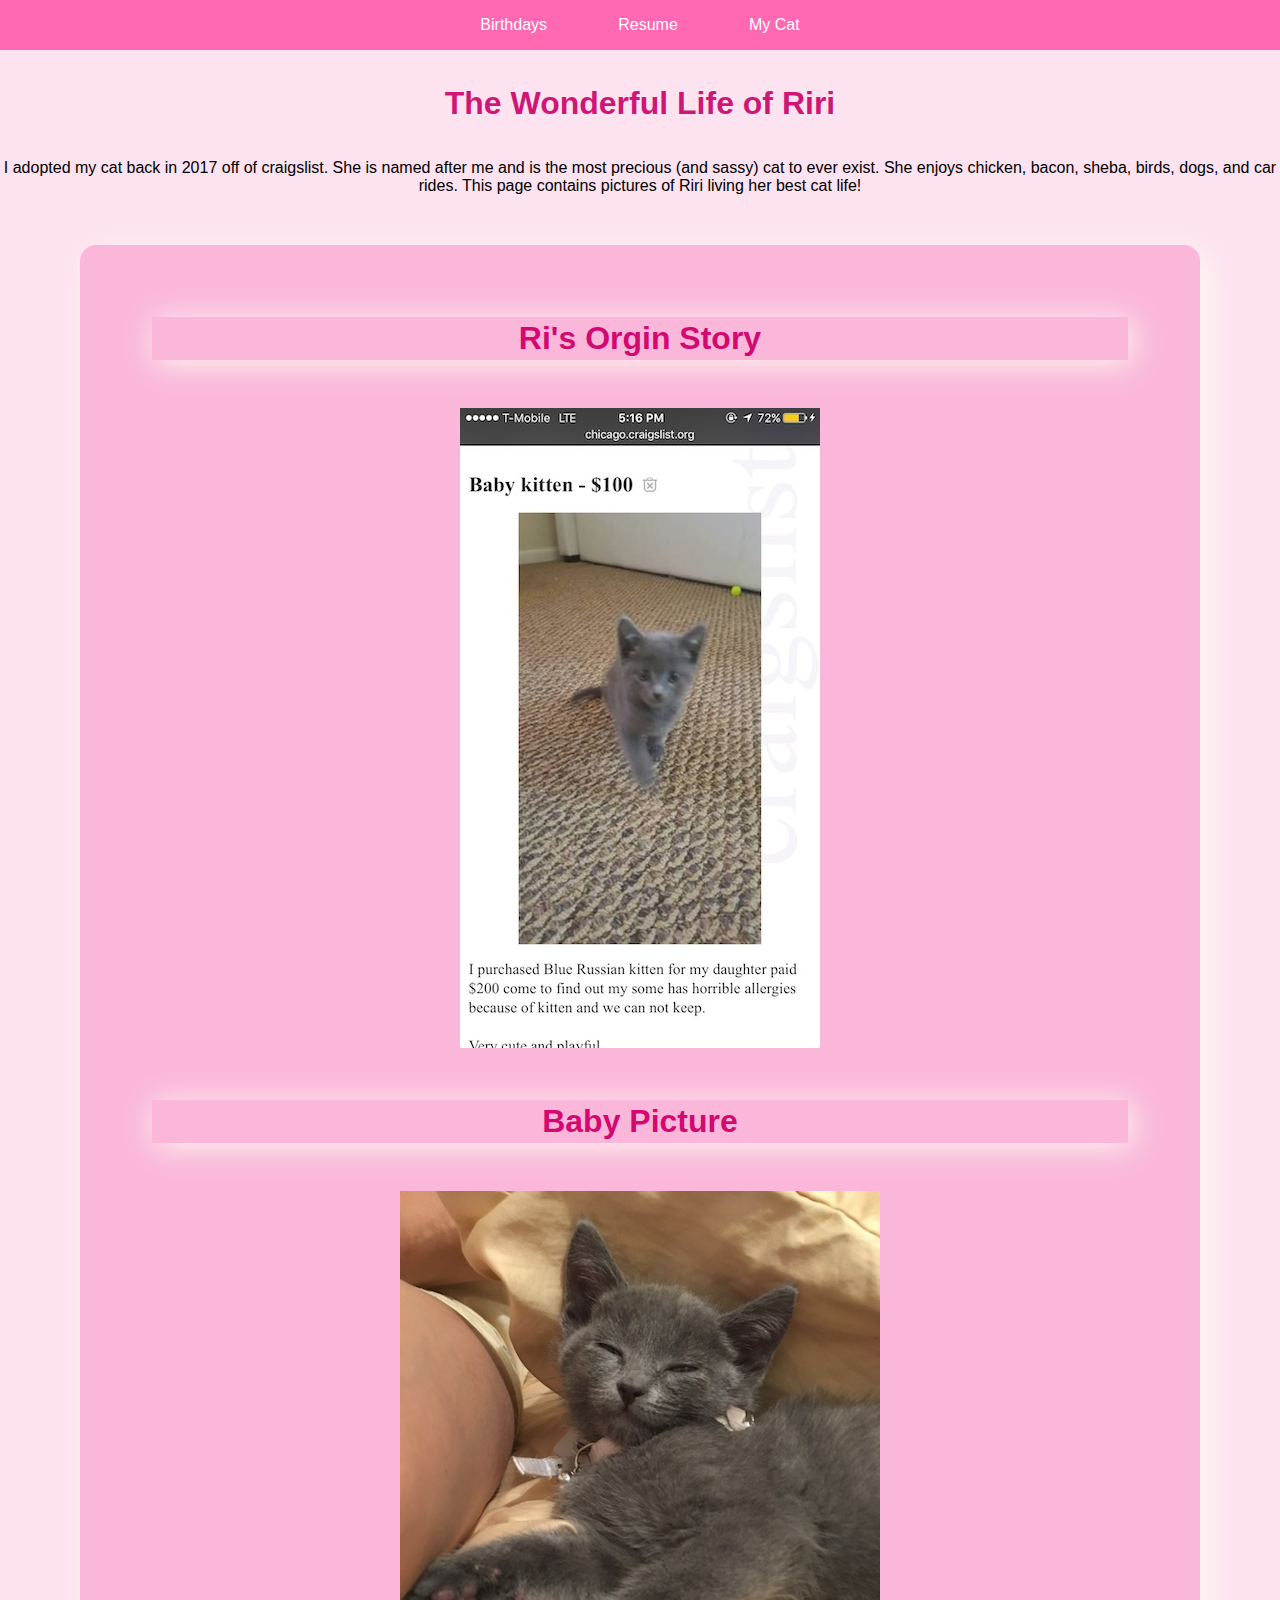
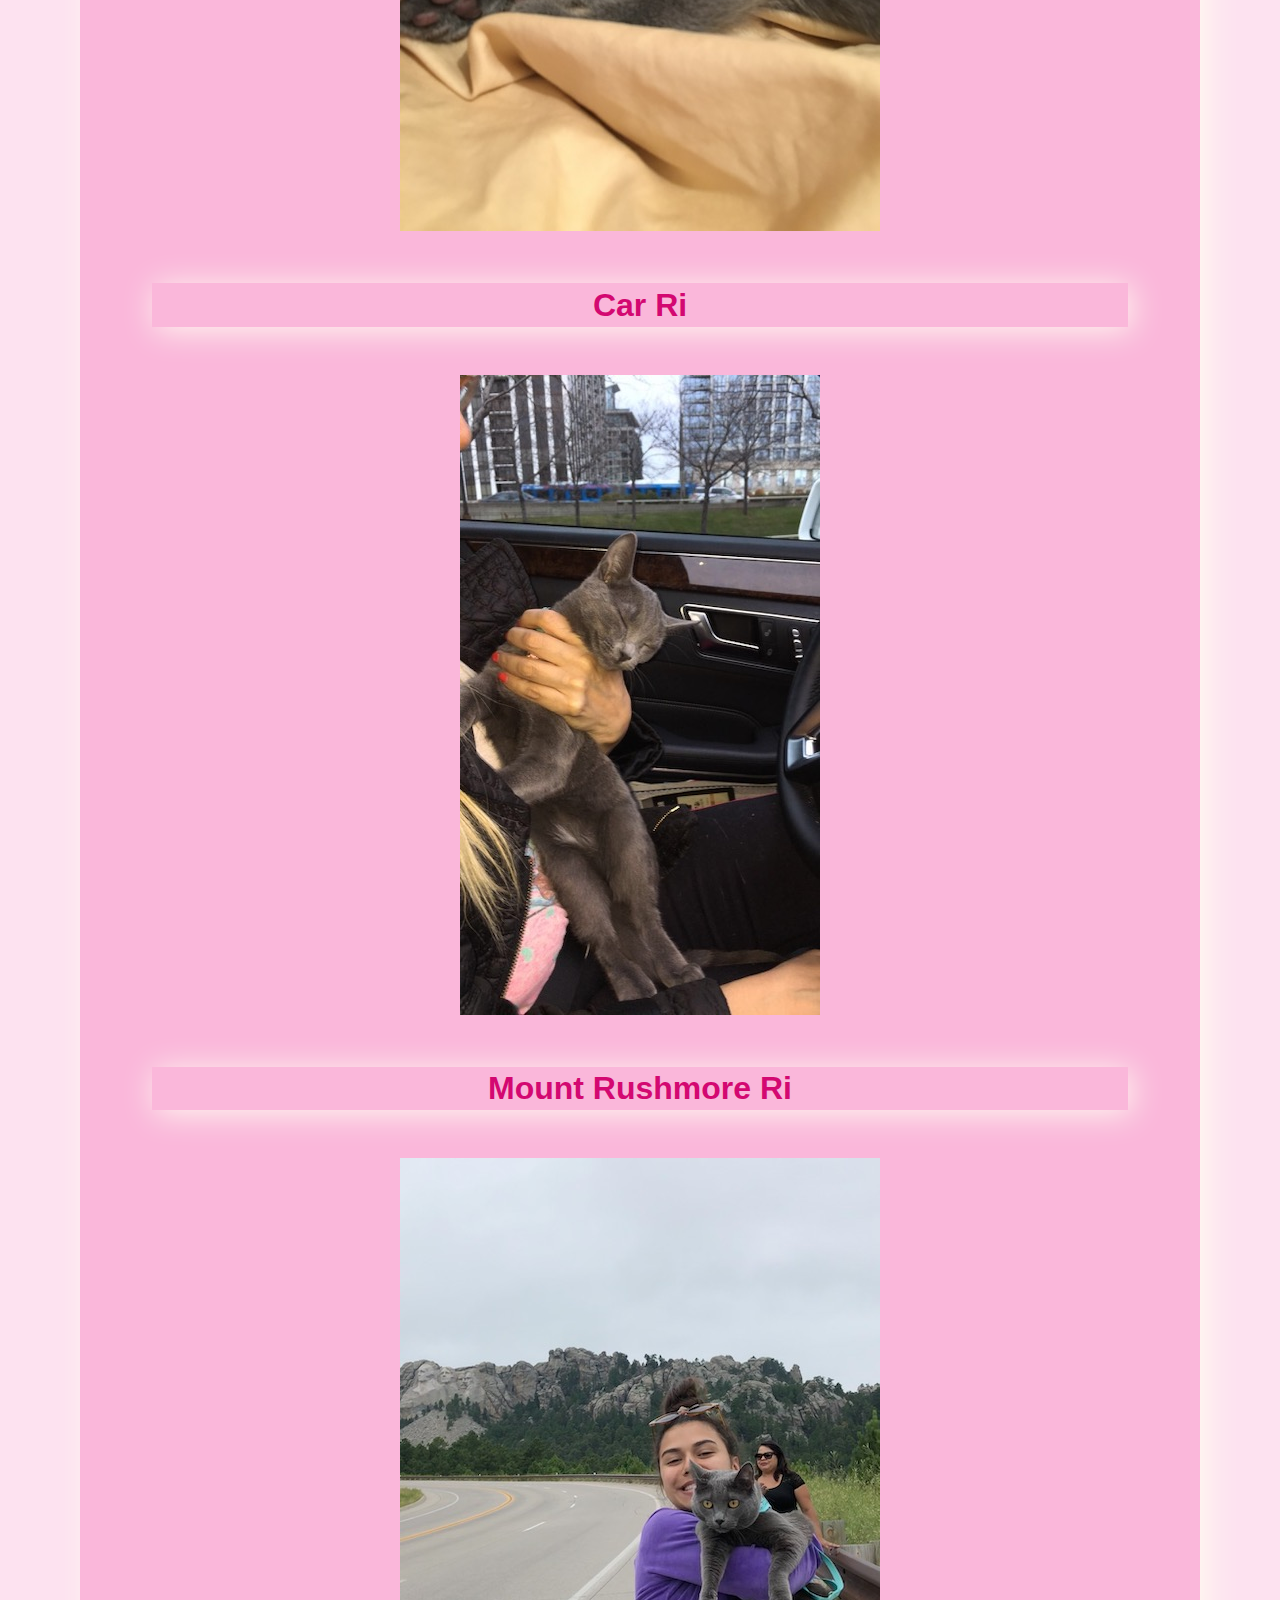
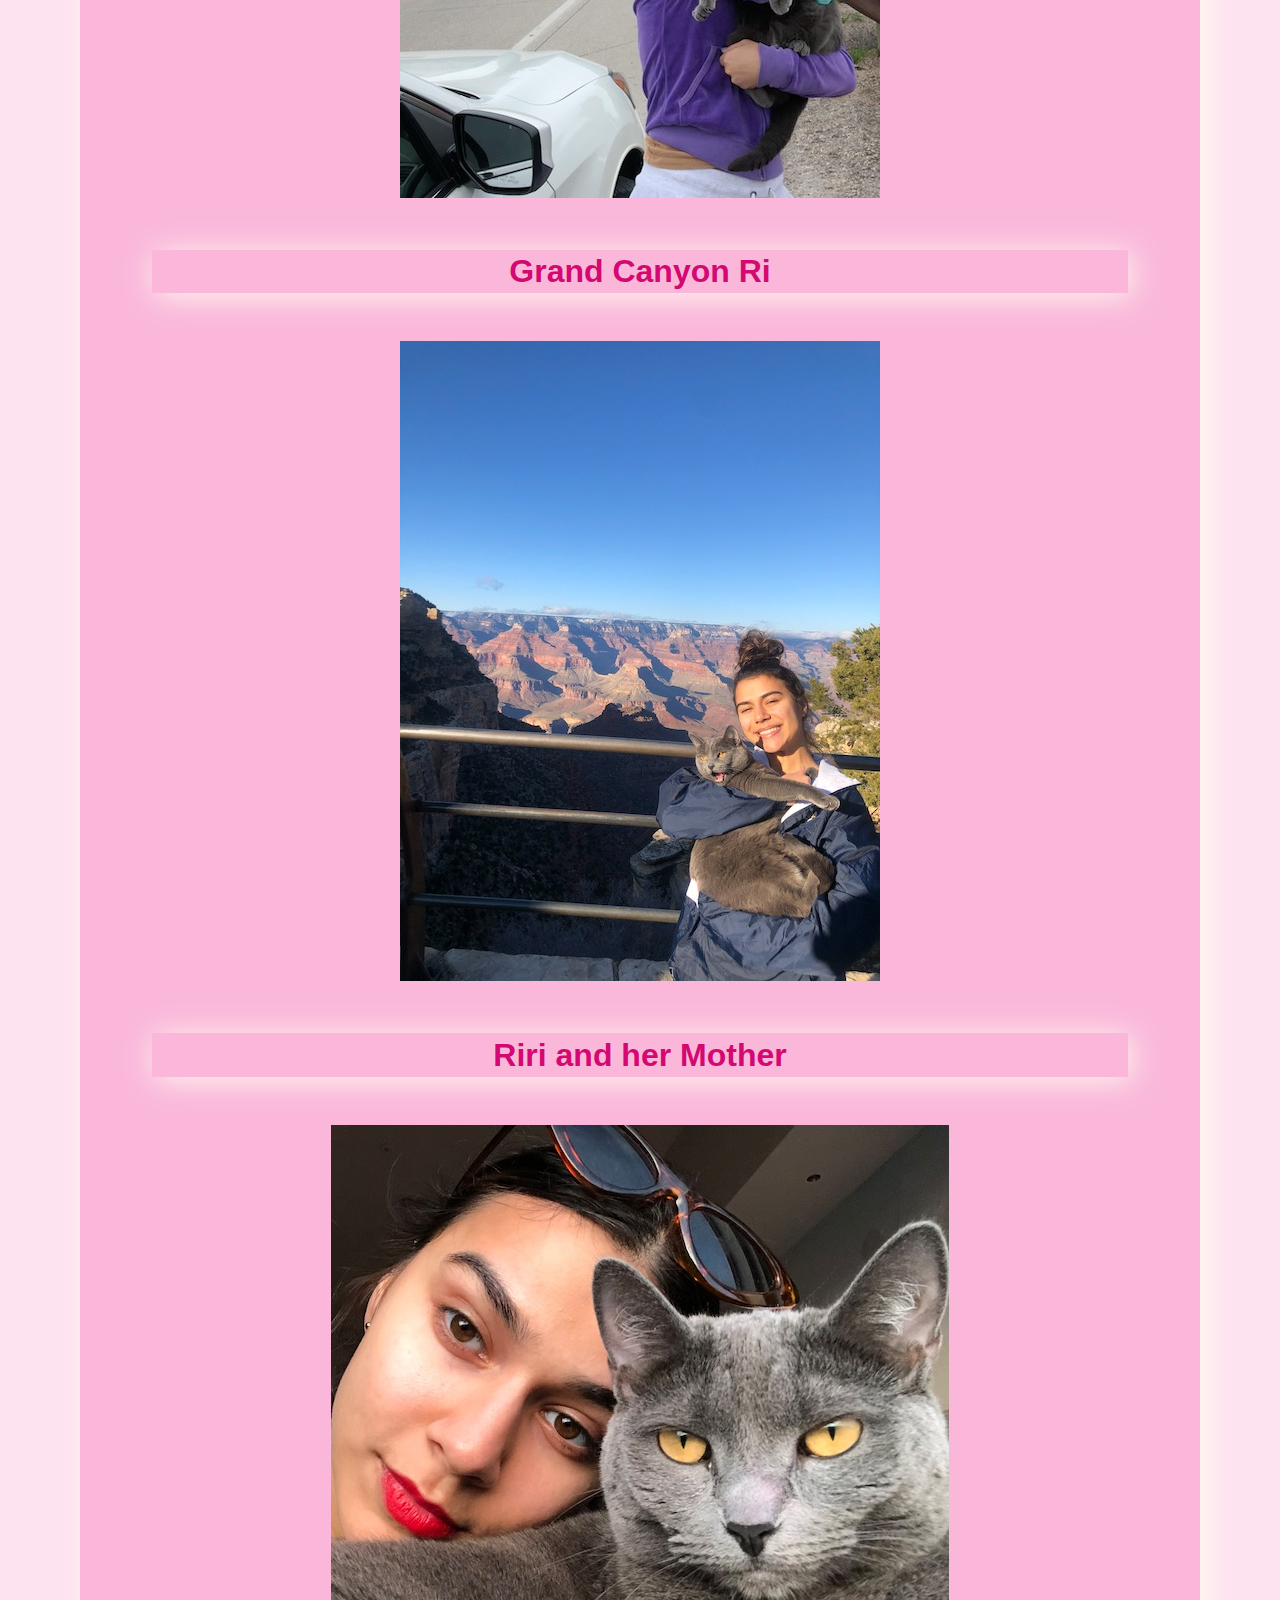
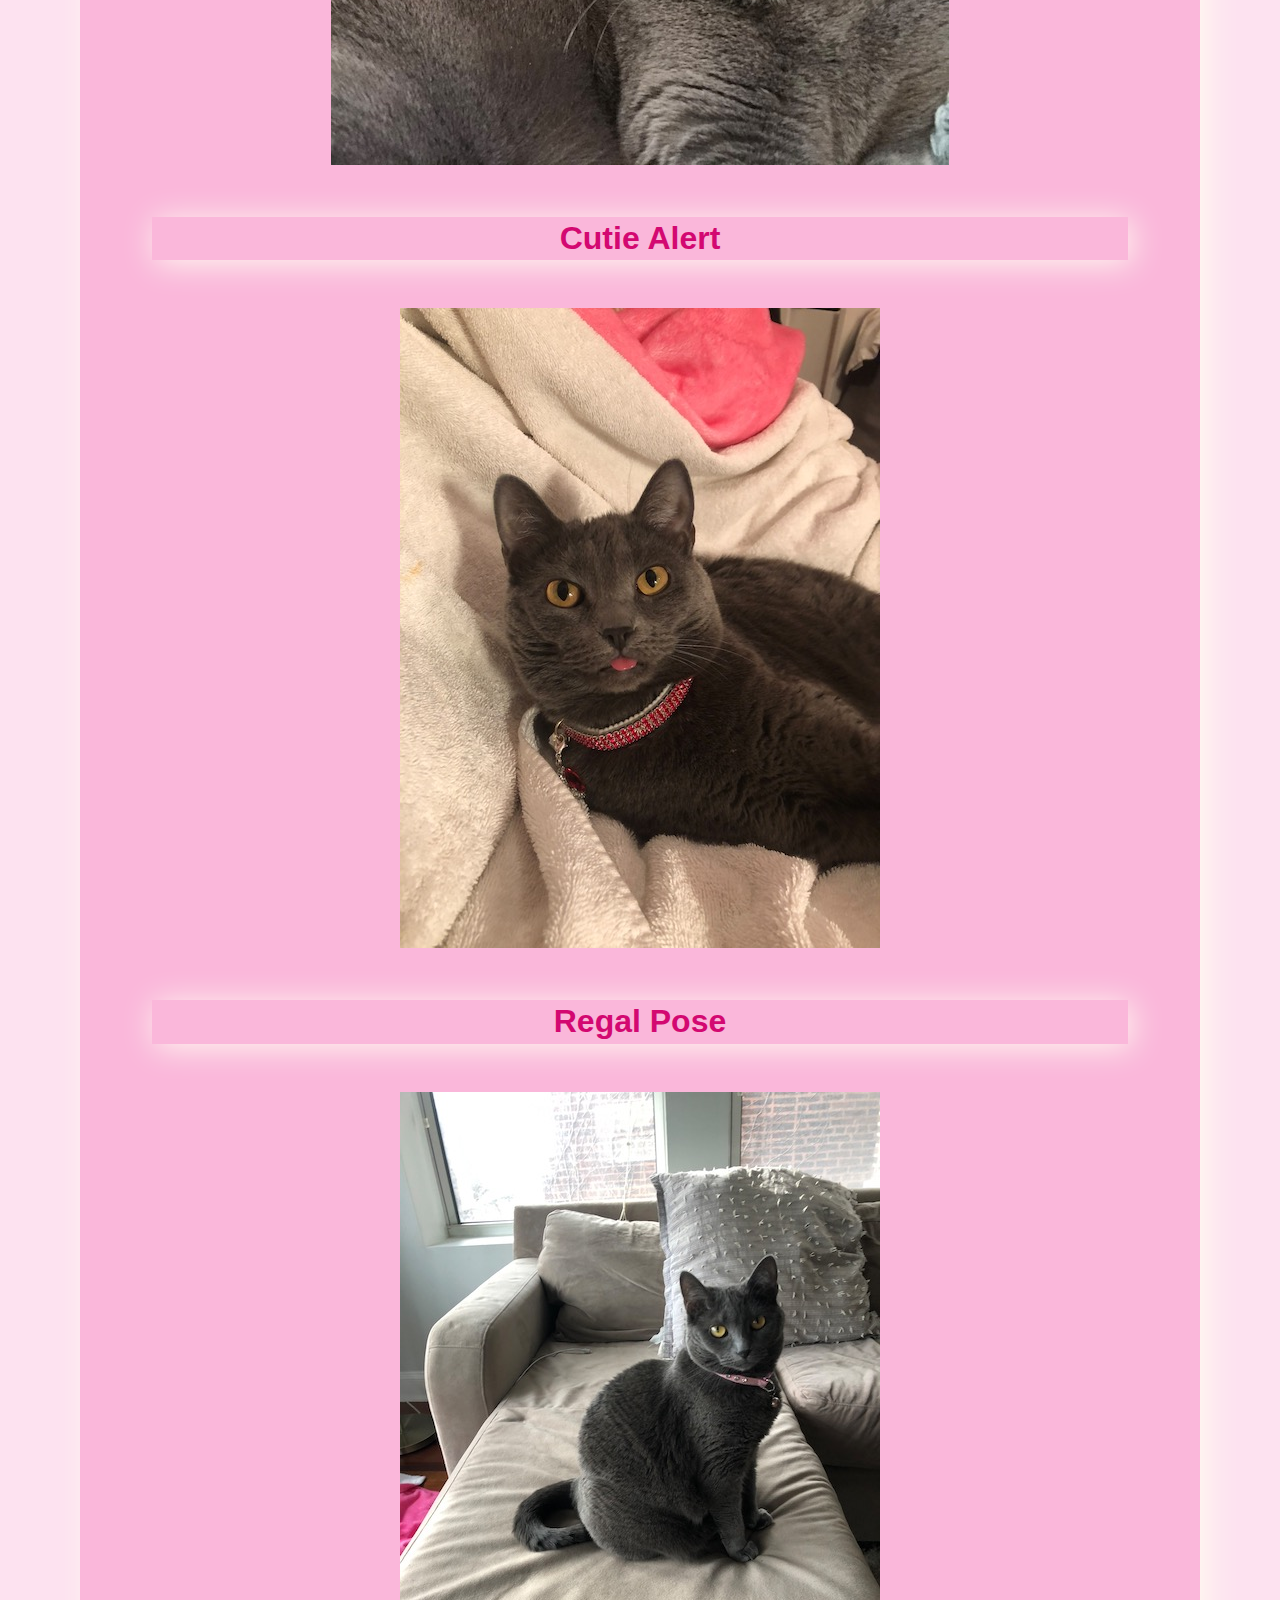
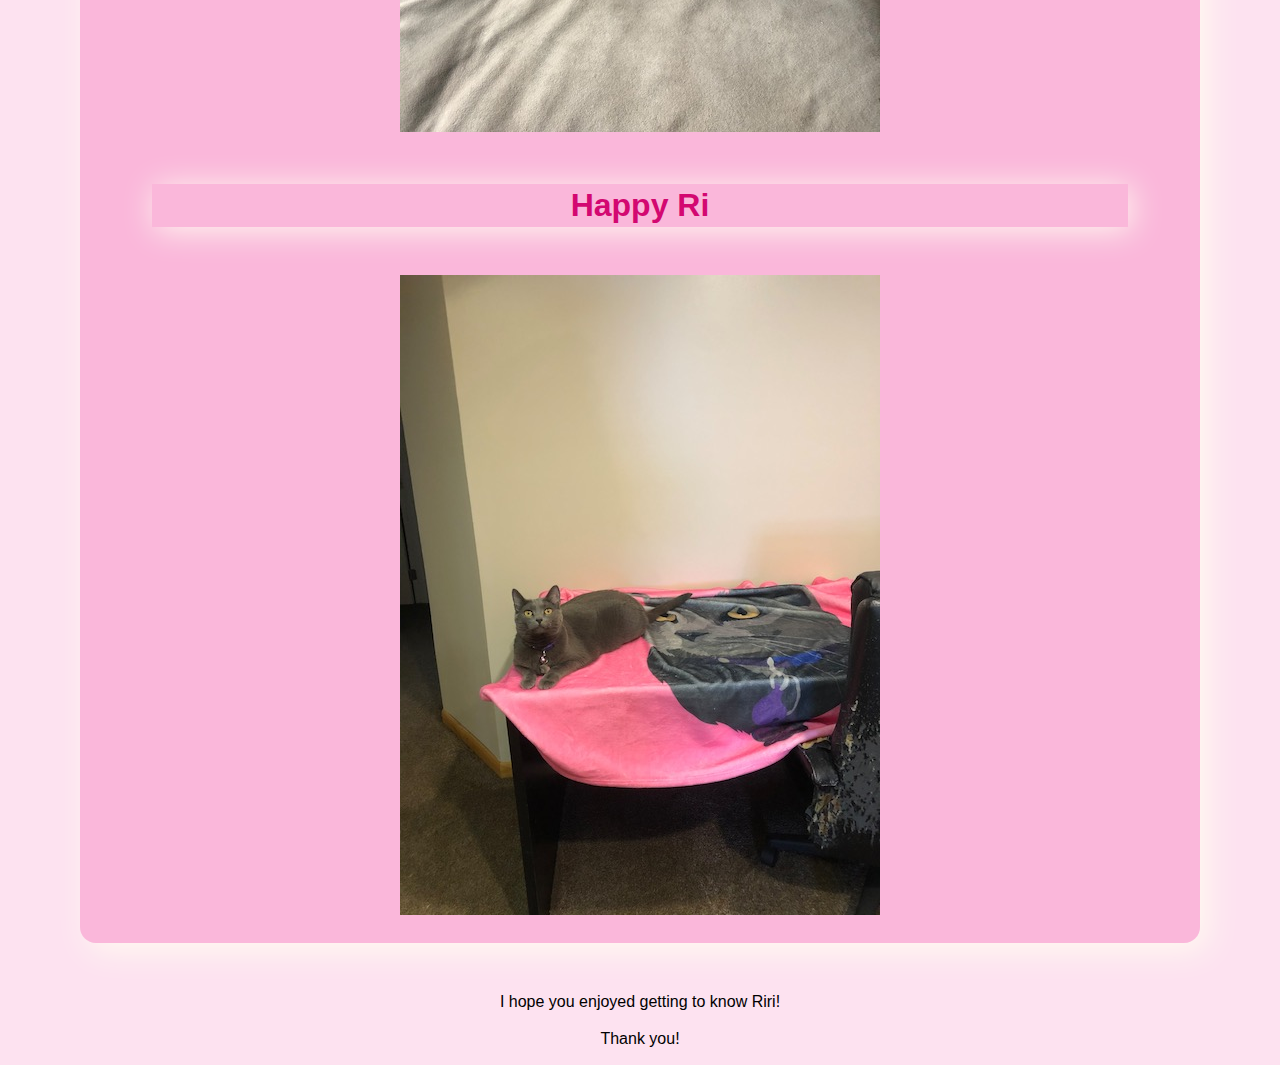
==== cat.html @ 6a203992 "adding map and css" ====
<!DOCTYPE html>
<html lang="en">

<head>
  <meta charset="utf-8">
  <title>Rita Sanabria: Project 2</title>
  <link rel="stylesheet" href="css/reset.css">
  <link rel="stylesheet" href="css/style.css">
</head>
  
<body class="cat-body">
  <header>
    <nav>
      <ul>
        <li><a href="index.html">Birthdays</a></li>
        <li><a href="resume.html">Resume</a></li>
        <li><a href="cat.html">My Cat</a></li>
      </ul>
    </nav>
  </header>
  <main>
  <h1>The Wonderful Life of Riri</h1>
  <p>I adopted my cat back in 2017 off of craigslist. She is named after me and is the most precious (and sassy) cat to ever exist. She enjoys chicken, bacon, sheba, birds, dogs, and car rides. This page contains pictures of Riri living her best cat life!</p>
    <section id="pictures_cat">
      <h2 class="cat-pics">Ri's Orgin Story</h2>
      <img src="images/craigslist.jpeg" alt="My cats craigslist ad: grey kitten">
      <h2 class="cat-pics">Baby Picture</h2>
      <img src="images/babycat.jpeg" alt="Grey kitten">
      <h2 class="cat-pics">Car Ri</h2>
      <img src="images/carcat.jpeg" alt="Grey kitten being held in a car">
      <h2 class="cat-pics">Mount Rushmore Ri</h2>
      <img src="images/mountrush.jpeg" alt="Grey cat being held,  posing in front of Mount Rushmore">
      <h2 class="cat-pics">Grand Canyon Ri</h2>
      <img src="images/grandcan.jpeg" alt="Grey cat being held, posing in front of the Grand Canyon">
      <h2 class="cat-pics">Riri and her Mother</h2>
      <img src="images/redlip.jpeg" alt="Selfie of grey cat and owner">
      <h2 class="cat-pics">Cutie Alert</h2>
      <img src="images/tongue.jpeg" alt="Grey cat with tongue   out">
      <h2 class="cat-pics">Regal Pose</h2>
      <img src="images/pose.jpeg" alt="Grey cat sitting on a couch looking at camera posing">
      <h2 class="cat-pics">Happy Ri</h2>
      <img src="images/twin.jpeg" alt="Grey cat sitting on a blanket that has the cats facec on it">
    </section>
    <footer class="cat-footer">
      <p>I hope you enjoyed getting to know Riri!</p>
      <p>Thank you!</p>
    </footer>
  </main>
  </body>
  
</html>
---- css/style.css ----
h1, h2, h3 {
	font-family:  Lato, Arvo, sans-serif;
  margin-bottom: 1em;
  padding: 0.1em;
  color: rgba(203, 1, 106, 0.92);
}
p {
	font-family:  Lato, Arvo, sans-serif;
  margin-bottom: 1em;
  padding: 0.1em;
  color: black;
}
li {
	font-family:  Lato, Arvo, sans-serif;
  margin-bottom: 1em;
  padding: 0.1em;
  color: black;
}
.birthday-body h1 {
	font-size: 2.5em;
	color: rgba(255, 4, 134, 0.92);
}
.resume-body h1 {
	font-size: 2.5em;
 	color: black;
 }
.cat-body h2 {
  font-size: 2em;
  color: rgba(211, 8, 113, 1) ;
}
.map-body {

  font-size: 2.5em;
  color: black;

  width: 850px;
  height: 600px;
  background-color: hotpink;
  margin:0 auto;
  overflow: hidden;
}
  #wrapper {
  width: 850px;
  height: 600px;
  background-color: hotpink;
  margin:0 auto;
  overflow: hidden;
  }
  #canvas {

  width: 700px;
  height: 500px;
  background-color: lightblue;
  margin:30 auto;
}

 {

   
}
h3 {
  font-size: 3em;
}
li {
		color: black;
    text-align: left;
}
.header-resume {
	padding: 1em;
  background-color: rgba(249, 172, 212, 0.8);
  border-radius: 1em;
  font-size: 2em;
}
.h2-resume {
	color: black;
	font-size: 1.7em;
}
/* NAV css*/
nav {
	text-align: center;
}
nav{
	background-color: hotpink;
	margin-bottom: 2em;
}
nav ul{
	list-style-type: none;
	margin: 0;
	padding: 0;
}
nav ul li {
  display: inline;
}
  
nav ul li a {
  display: inline-block;
  color: white; 
  text-decoration: none;
  padding: 1em 2em;
}
nav ul li a:hover {
  background-color: pink;
}
/* Body CSSS */
body {
text-align: center;
}
.resume-body {
  background-color: rgba(249, 172, 212, 0.35);
	background-size: contain;
  background-position: center;
}
.cat-body {
	background-color: rgba(249, 172, 212, 0.35);
	background-size: contain;
  background-position: center;
}
.birthday-body {
	background-color: rgba(249, 172, 212, 0.35);
	background-size: contain;
  background-position: center;
}
section {
  background-color: rgba(249, 172, 212, 0.8);
  padding: 1.5em;
  border-radius: 1em;
  box-shadow: 0.5em 0.5em 2em floralwhite;
  margin: 3em auto;
  max-width: 70rem;
  color: white;
}
.cat-pics {
	display: inline-block;
  margin-right: 5em;
  margin: 1.5em;
  box-shadow: 0.1em 0.1em 1em floralwhite;
  vertical-align: text-top;
  display: block;
}
.cat-pics img {
  max-width: 400px;
  max-height: 400px;
  float: right;
}
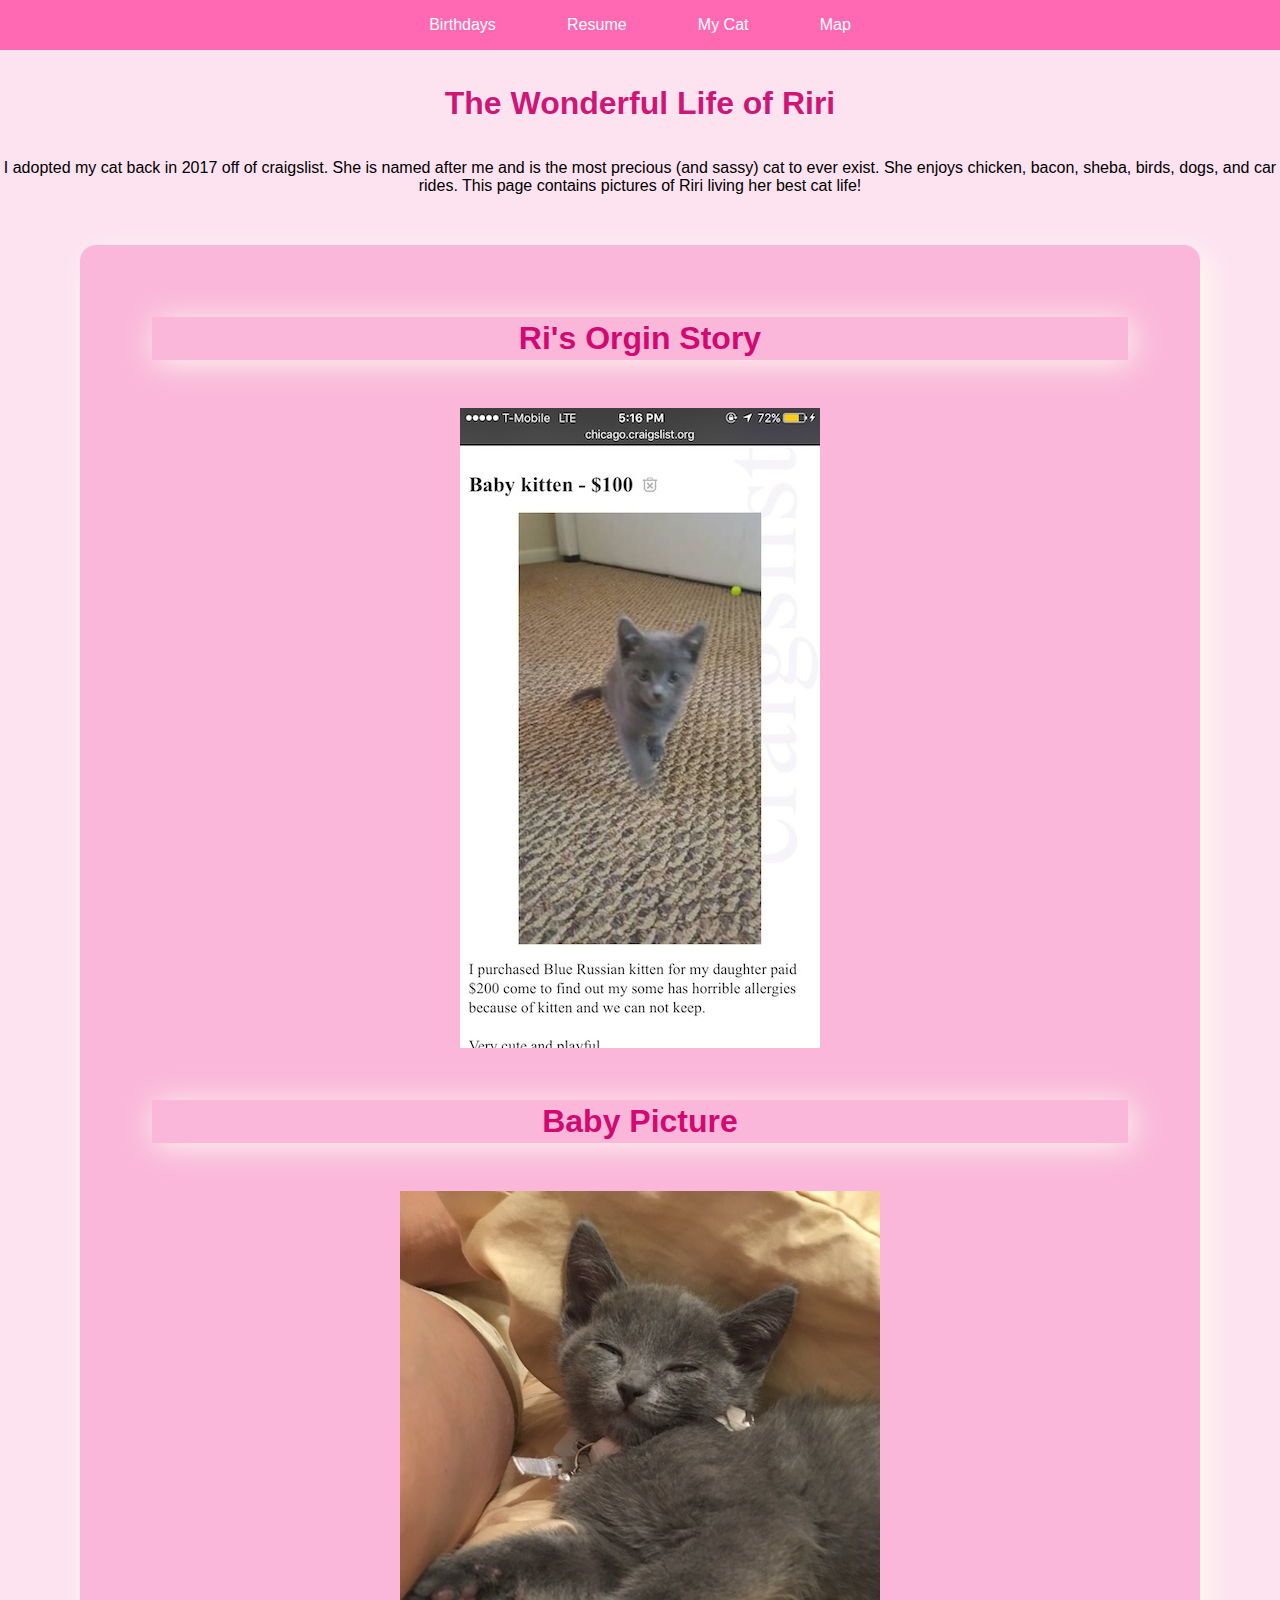
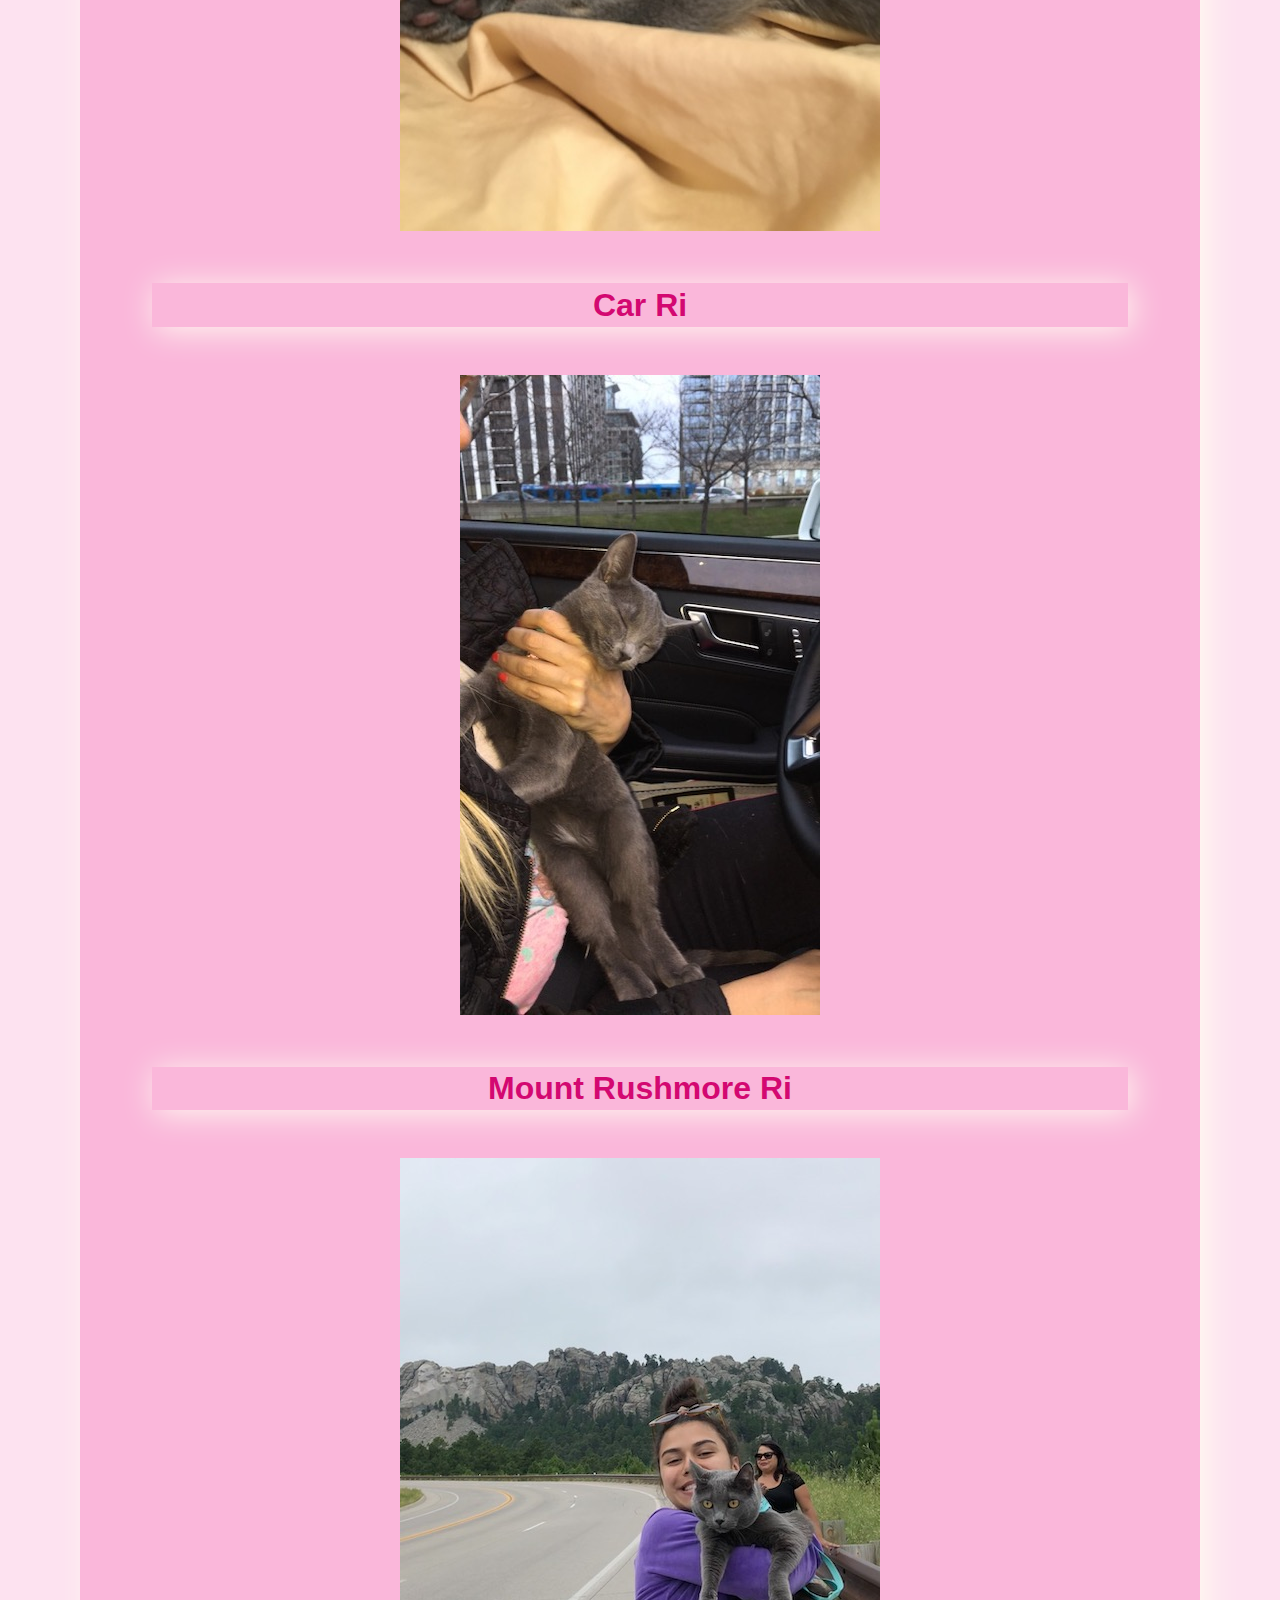
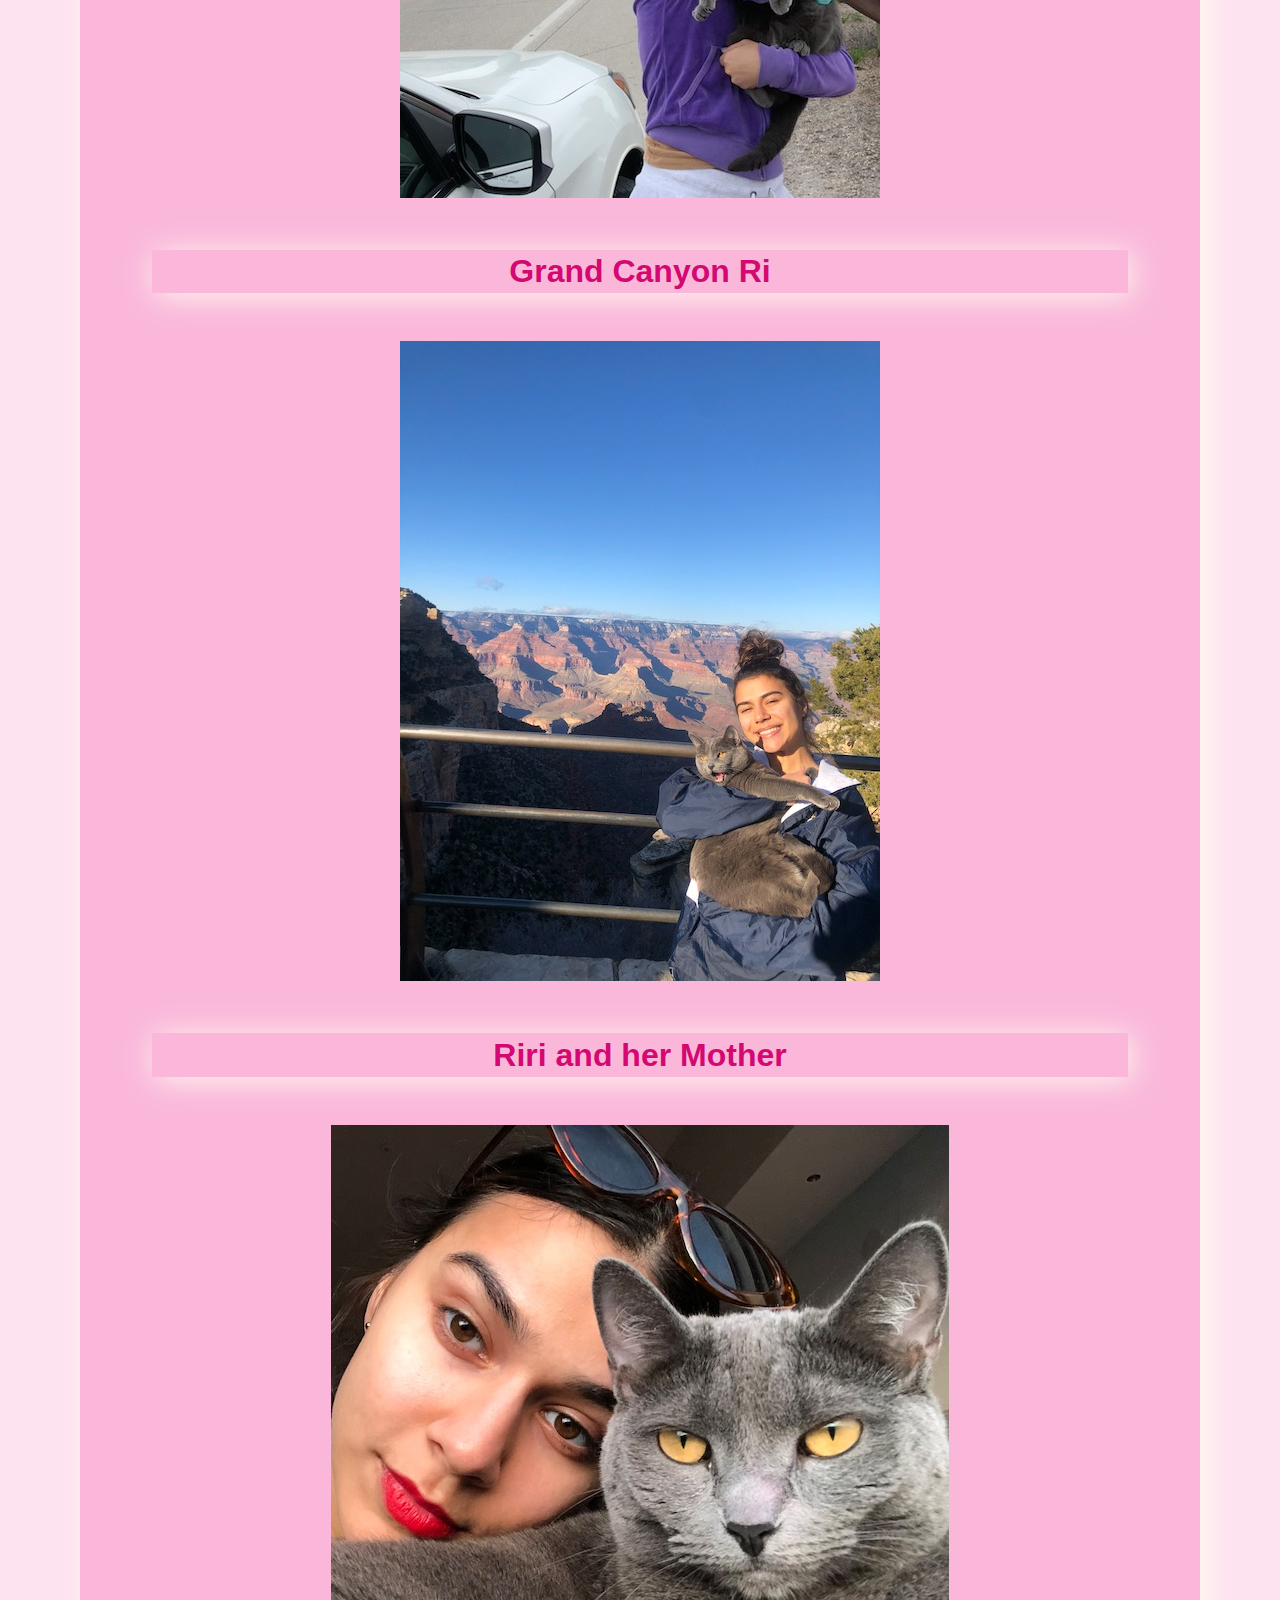
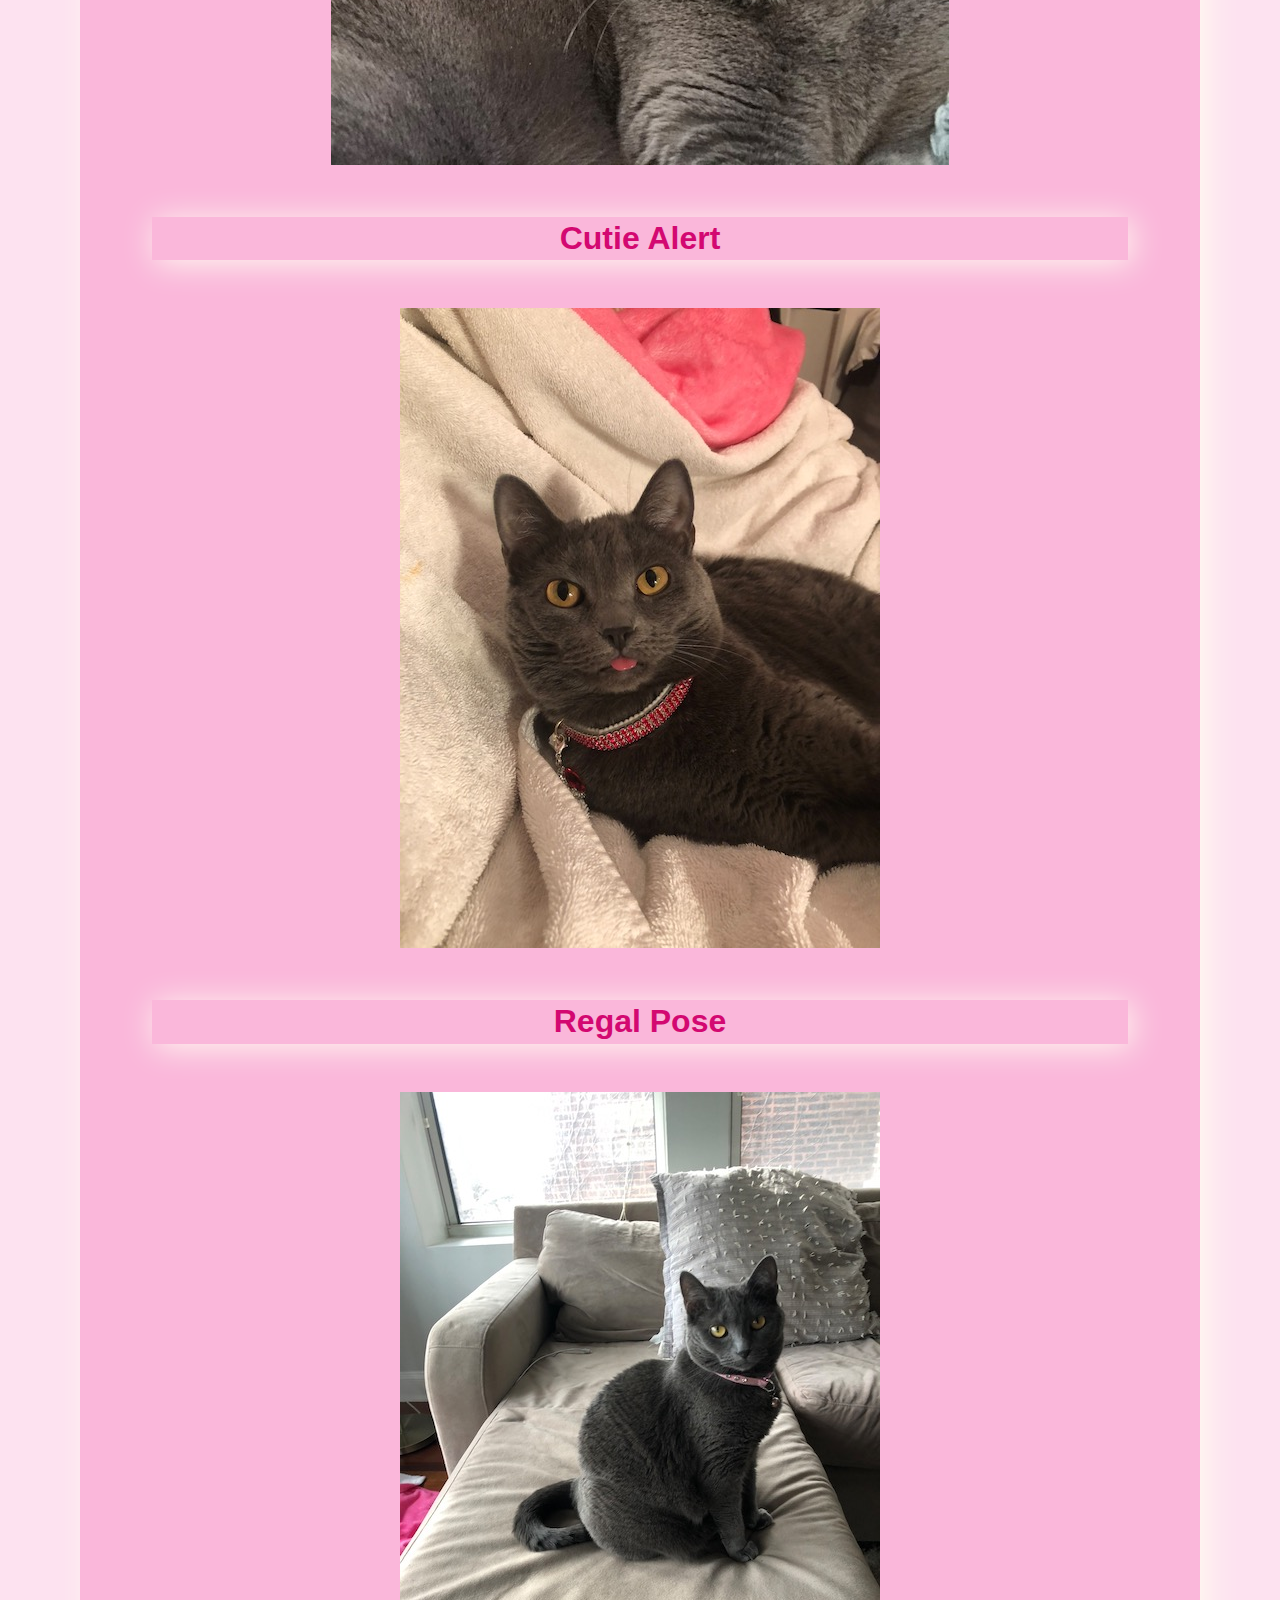
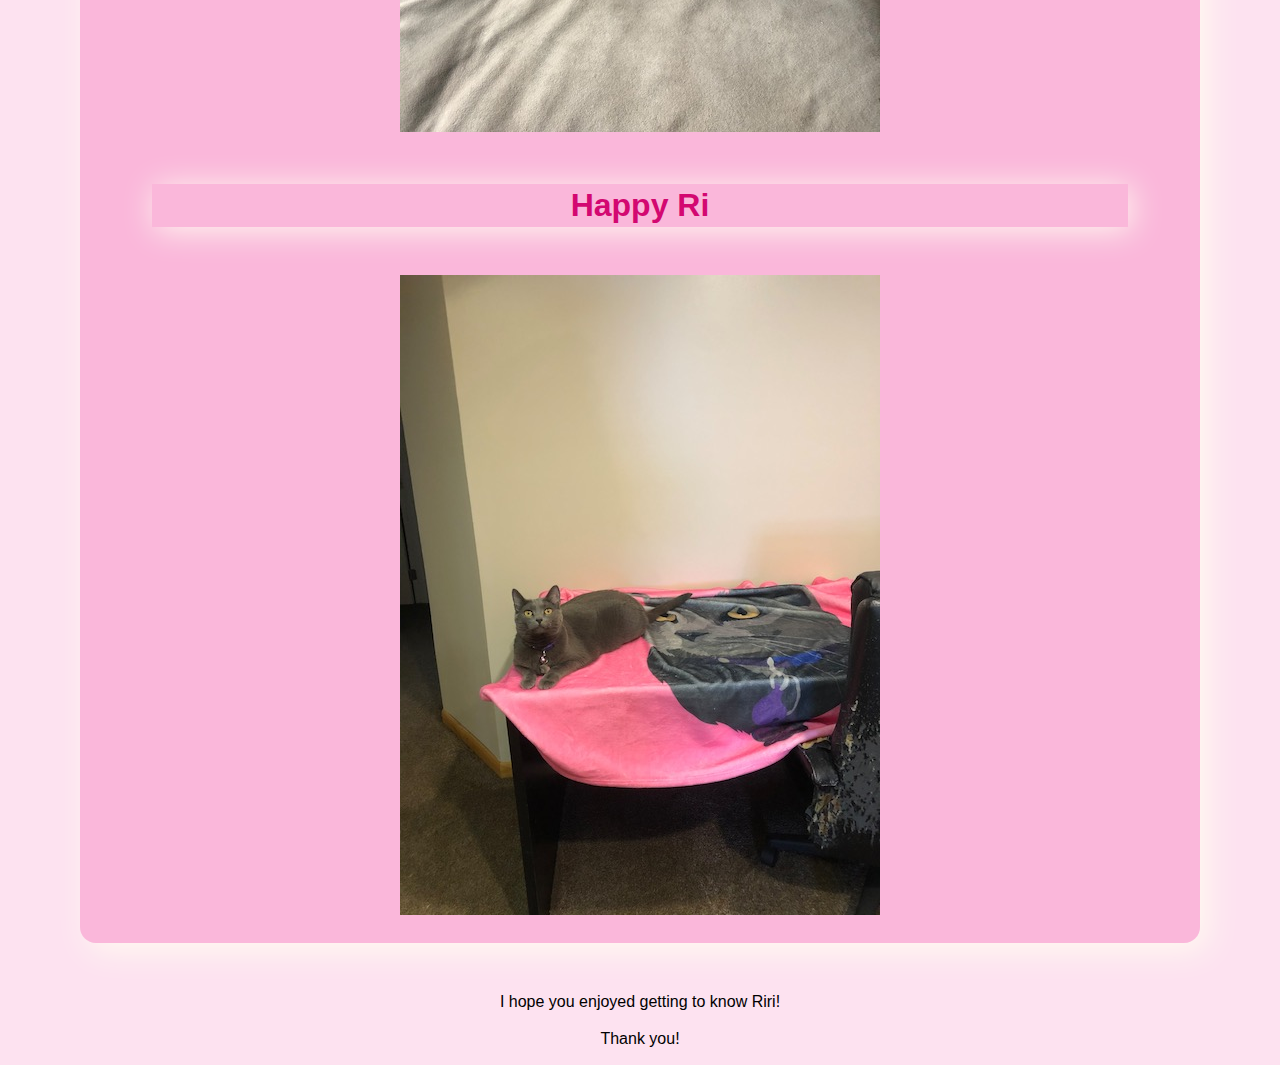
==== commit 0caa0c03: "adding nav" ====
--- a/cat.html
+++ b/cat.html
@@ -15,6 +15,7 @@
         <li><a href="index.html">Birthdays</a></li>
         <li><a href="resume.html">Resume</a></li>
         <li><a href="cat.html">My Cat</a></li>
+        <li><a href="map.html">Map</a></li>
       </ul>
     </nav>
   </header>
--- a/css/style.css
+++ b/css/style.css
@@ -30,16 +30,11 @@
   font-size: 2em;
   color: rgba(211, 8, 113, 1) ;
 }
-.map-body {
-
+.map-body h1 {
+  
   font-size: 2.5em;
   color: black;
 
-  width: 850px;
-  height: 600px;
-  background-color: hotpink;
-  margin:0 auto;
-  overflow: hidden;
 }
   #wrapper {
   width: 850px;
@@ -56,10 +51,7 @@
   margin:30 auto;
 }
 
- {
-
-   
-}
+ 
 h3 {
   font-size: 3em;
 }
